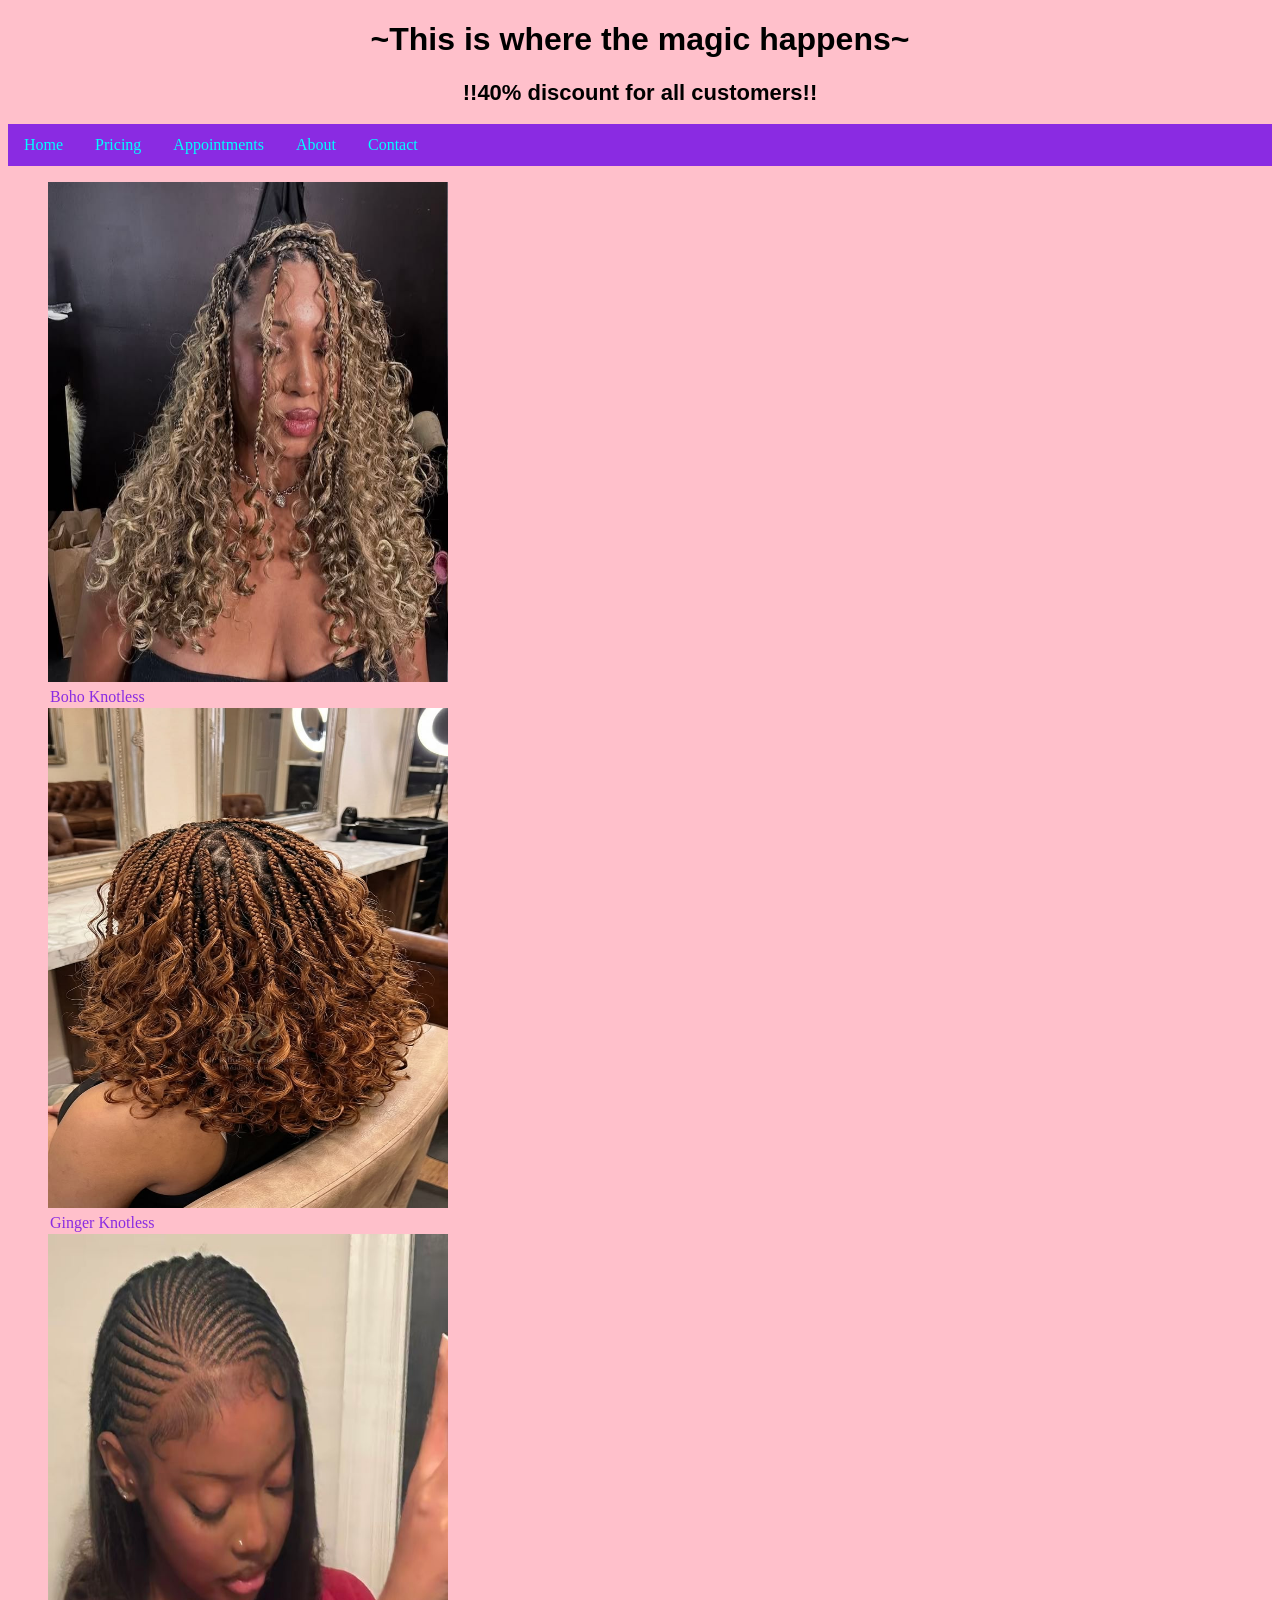
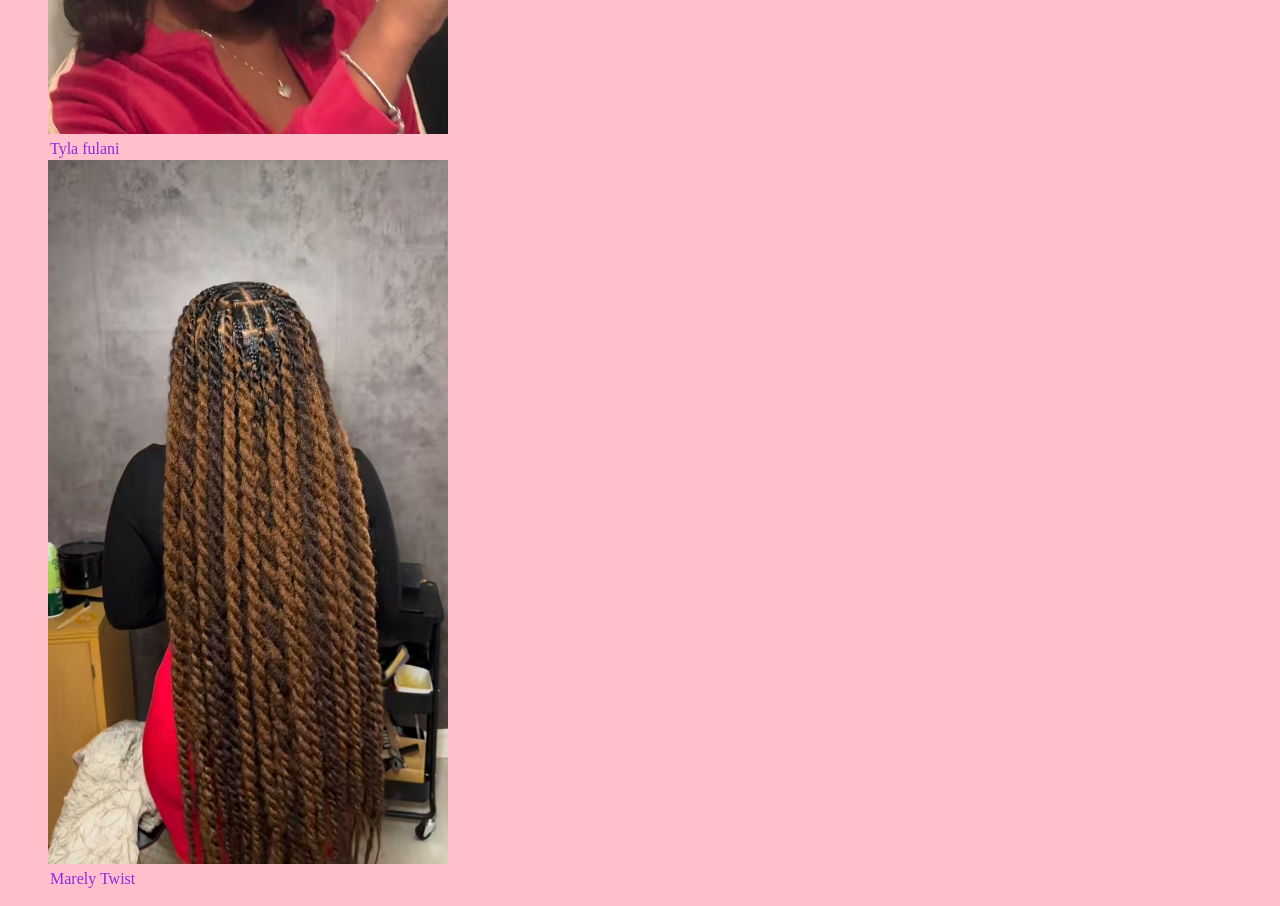
==== index.html @ 40dd2c47 "updated files" ====
<!DOCTYPE html>
<html>
    <head>
        <title>Enchanted Locks</title>
        <link rel="stylesheet" href="style.css">
    </head>
    <body>
        <h1>~This is where the magic happens~</h1>
    
        <h2>!!40% discount for all customers!!</h2>

        <nav>
            <ul>
                <nav><a href="#home">Home</a></nav>
                <nav><a href="#pricing">Pricing</a></nav>
                <nav><a href="#appointments">Appointments</a></nav>
                <nav><a href="#about">About</a></nav>
                <nav><a href="#contact">Contact</a></nav>
            </ul>
        </nav>
        <figure>
          <picture>
            <img src="img1.jpg" alt="Boho Knotless" width="400" height="500">
            <figcaption> Boho Knotless</figcaption>
            <img src="img2.jpg" alt="Ginger Knotless" width="400" height="500">
            <figcaption> Ginger Knotless</figcaption>
            <img src="img3.jpg" alt="Tyla Fulani" width="400" height="500">
            <figcaption> Tyla fulani </figcaption>
            <img src="img4.jpg" alt="Marely Twists" width="400" height=""500>
            <figcaption> Marely Twist </figcaption>

         </picture>
        </figure>

    </body>
</html>
---- style.css ----
body {
    background-color: pink;

}

h1 {
    text-align: center;
    font-family:Arial, Helvetica, sans-serif;
}

h2 {
    text-align: center;
    font-size: 22px;
    font-family:Arial, Helvetica, sans-serif;
}
ul {
    list-style-type: none;
    margin: 0;
    padding: 0;
    overflow: hidden;
    background-color: blueviolet;
}

ul nav{
    float: left;
}

ul nav a {
    display: block;
    color:aqua;
    padding: 12px 16px;
    text-align:center;
    text-decoration: none;
}

ul nav a:hover{
    background-color:pink;
}

figcaption {
    background-color:pink;
    color:blueviolet;
    font-family:Georgia, 'Times New Roman', Times, serif;
    padding: 2px;

}
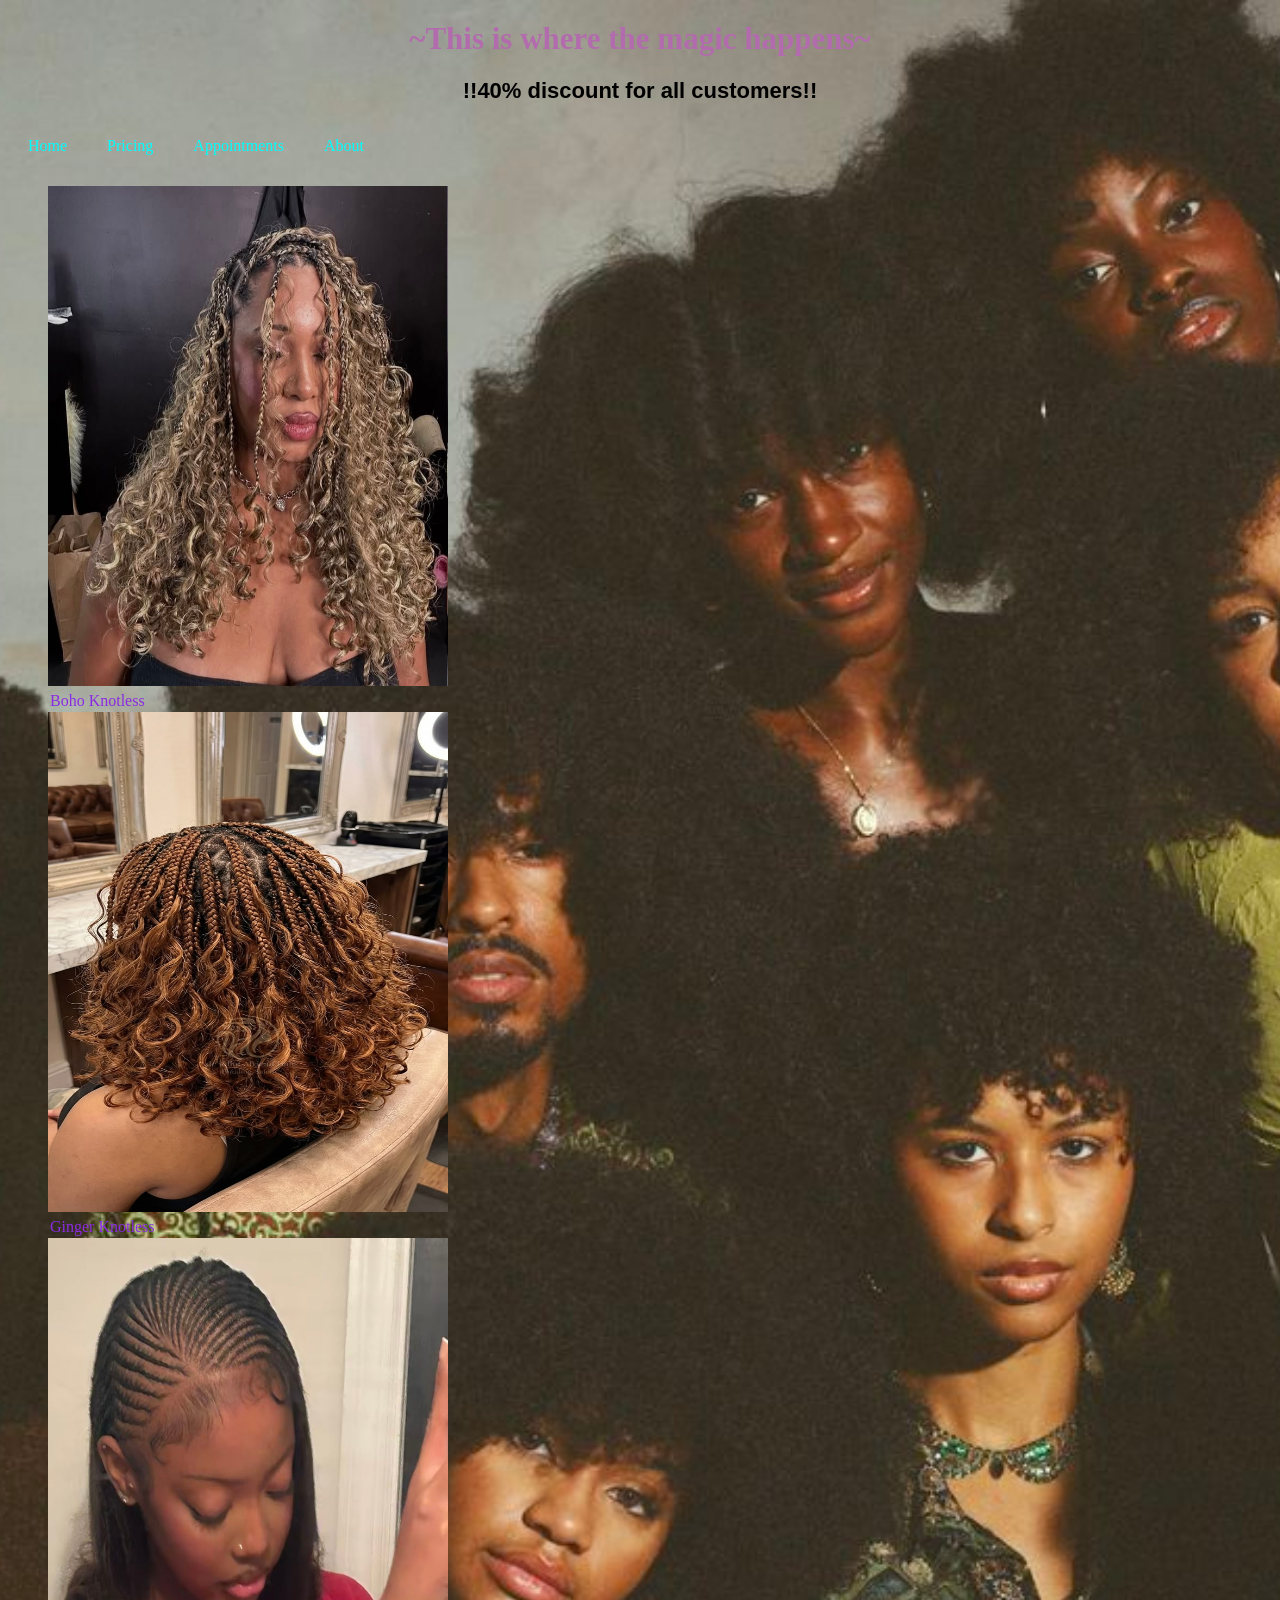
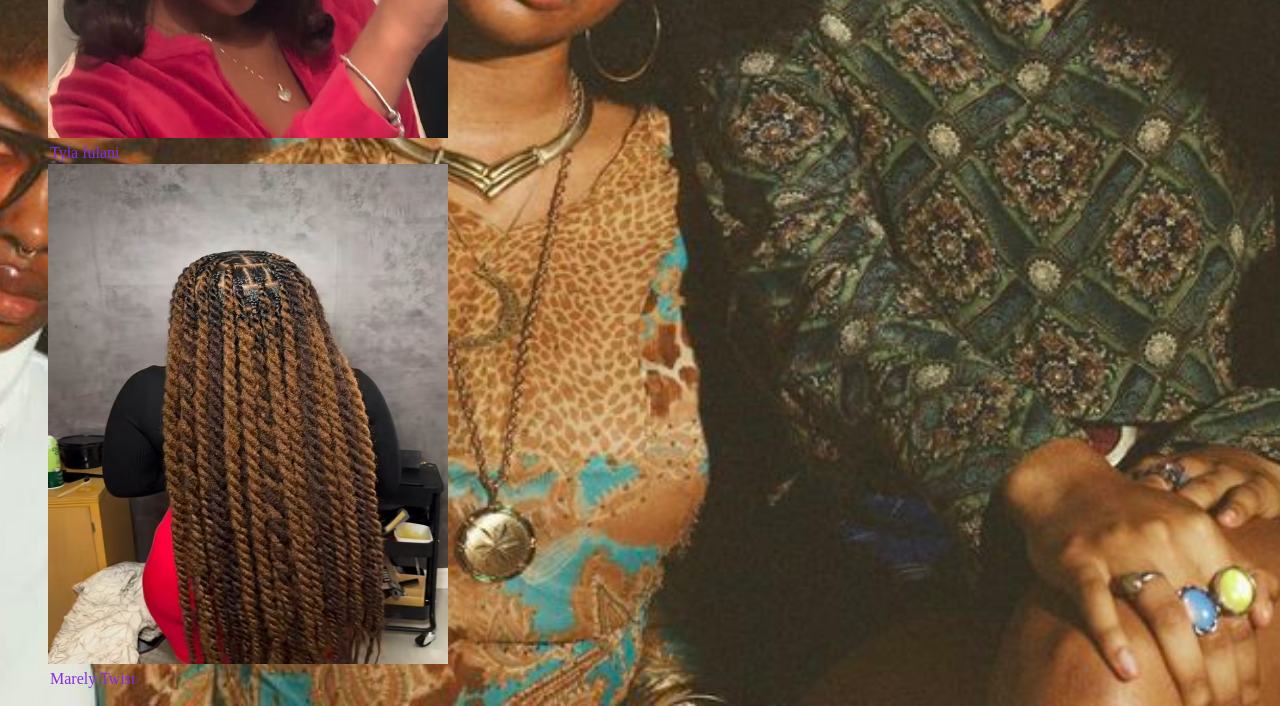
==== commit e0ab9a1b: "Updated styling on nav bar, background image and h1" ====
--- a/index.html
+++ b/index.html
@@ -5,17 +5,16 @@
         <link rel="stylesheet" href="style.css">
     </head>
     <body>
-        <h1>~This is where the magic happens~</h1>
-    
+        <h1 class="animated-text">~This is where the magic happens~</h1>
+       
         <h2>!!40% discount for all customers!!</h2>
 
         <nav>
             <ul>
-                <nav><a href="#home">Home</a></nav>
-                <nav><a href="#pricing">Pricing</a></nav>
-                <nav><a href="#appointments">Appointments</a></nav>
-                <nav><a href="#about">About</a></nav>
-                <nav><a href="#contact">Contact</a></nav>
+                <li><a href="index.html">Home</a></li>
+                <li><a href="#pricing">Pricing</a></li>
+                <li><a href="#appointments">Appointments</a></li>
+                <li><a href="aboutme.html">About</a></li>
             </ul>
         </nav>
         <figure>
@@ -26,11 +25,11 @@
             <figcaption> Ginger Knotless</figcaption>
             <img src="img3.jpg" alt="Tyla Fulani" width="400" height="500">
             <figcaption> Tyla fulani </figcaption>
-            <img src="img4.jpg" alt="Marely Twists" width="400" height=""500>
+            <img src="img4.jpg" alt="Marely Twists" width="400" height="500">
             <figcaption> Marely Twist </figcaption>
 
          </picture>
         </figure>
 
     </body>
-</html>+</html>
--- a/style.css
+++ b/style.css
@@ -1,11 +1,35 @@
 body {
     background-color: pink;
+     background-image: url(img7.jpg);
+     background-position: center;
+     background-repeat: no-repeat;
+     background-size: cover;
 
 }
 
 h1 {
     text-align: center;
     font-family:Arial, Helvetica, sans-serif;
+}
+.animated-text {
+    font-size: 31px;
+    font-family:  fantasy, 'copperplate';
+    animation: textAnimation 3s infinite;
+    font-weight: bold;
+    color:#b26cad;
+}
+.animated-text:hover { 
+    animation-play-state: paused;
+}
+@keyframes textAnimation {
+    0%, 100% {
+        color: #e33b97;
+        transform: scale(1);
+    }
+    50% {
+        color:  #eeab2f;
+        transform: scale(1.1);
+    }
 }
 
 h2 {
@@ -18,29 +42,30 @@
     margin: 0;
     padding: 0;
     overflow: hidden;
-    background-color: blueviolet;
+    background-color: transparent;
 }
 
-ul nav{
+nav ul li{
     float: left;
 }
 
-ul nav a {
-    display: block;
+nav ul li a {
+    display: inline-block;
+    padding: 10px 18px;
     color:aqua;
-    padding: 12px 16px;
+    padding: 15px 20px;
     text-align:center;
     text-decoration: none;
 }
 
-ul nav a:hover{
+nav ul li a:hover{
     background-color:pink;
 }
 
 figcaption {
-    background-color:pink;
+    background-color:transparent;
     color:blueviolet;
     font-family:Georgia, 'Times New Roman', Times, serif;
     padding: 2px;
 
-}+}
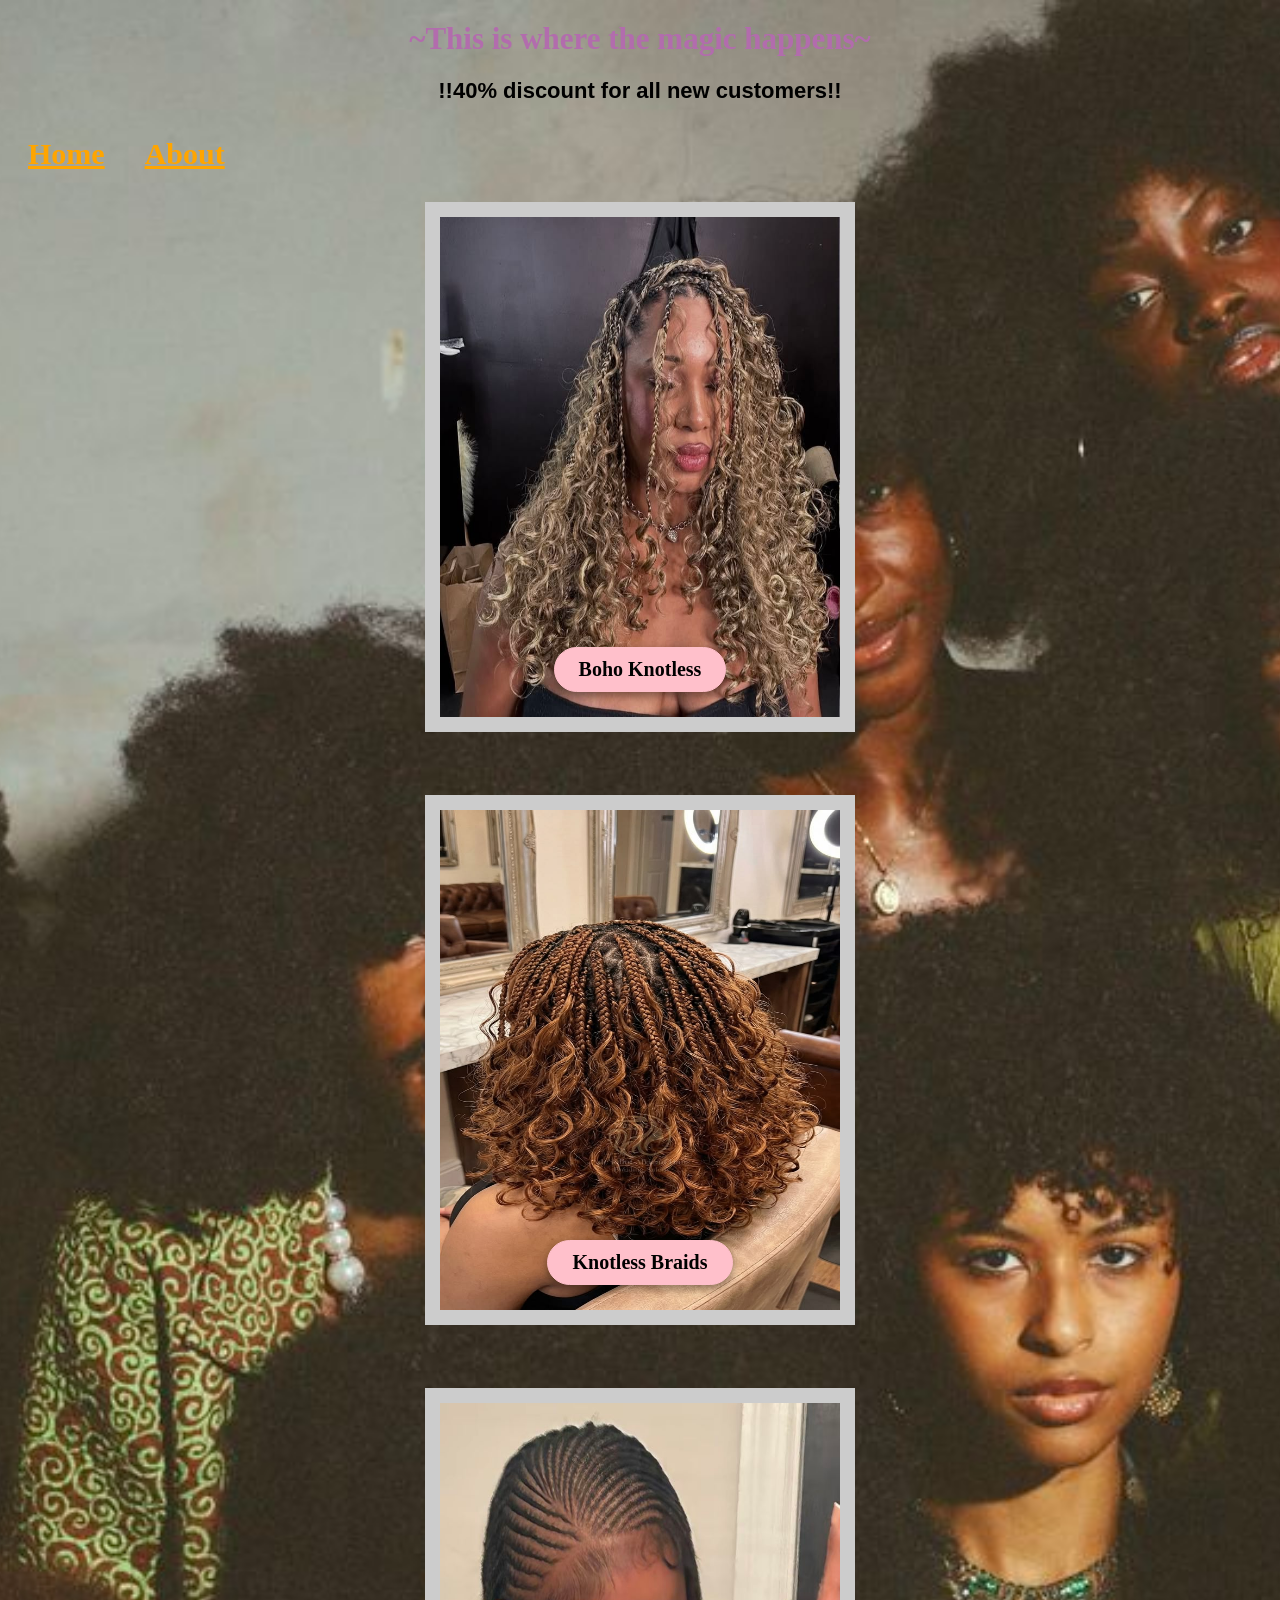
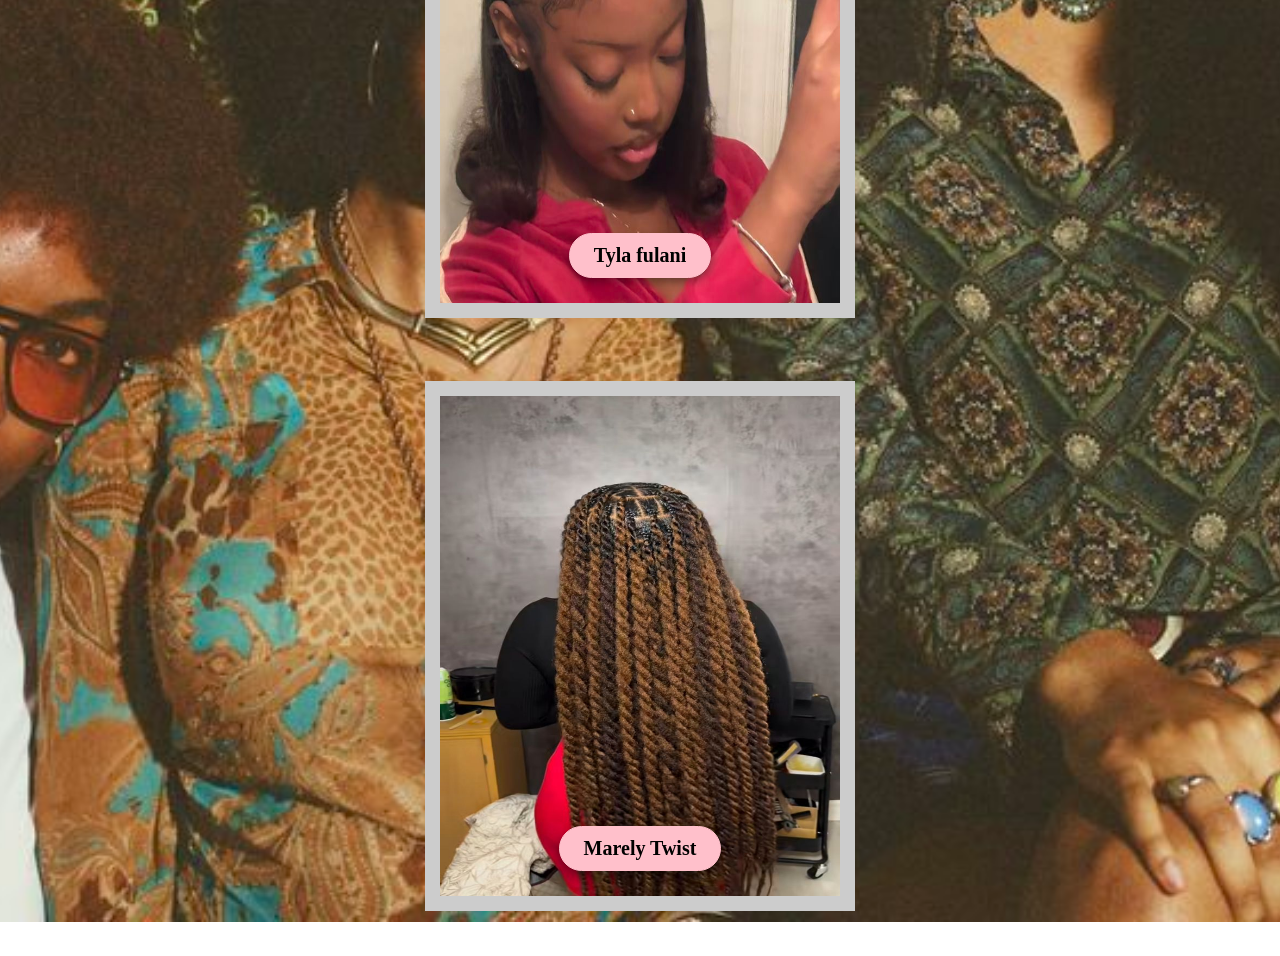
==== commit fc068978: "Add all changes made to the project files, including modifications to about.css, aboutme.html, index" ====
--- a/index.html
+++ b/index.html
@@ -7,13 +7,11 @@
     <body>
         <h1 class="animated-text">~This is where the magic happens~</h1>
        
-        <h2>!!40% discount for all customers!!</h2>
+        <h2>!!40% discount for all new customers!!</h2>
 
         <nav>
             <ul>
                 <li><a href="index.html">Home</a></li>
-                <li><a href="#pricing">Pricing</a></li>
-                <li><a href="#appointments">Appointments</a></li>
                 <li><a href="aboutme.html">About</a></li>
             </ul>
         </nav>
@@ -21,15 +19,36 @@
           <picture>
             <img src="img1.jpg" alt="Boho Knotless" width="400" height="500">
             <figcaption> Boho Knotless</figcaption>
-            <img src="img2.jpg" alt="Ginger Knotless" width="400" height="500">
-            <figcaption> Ginger Knotless</figcaption>
+          </picture>
+        </figure>
+
+        <br><br>
+
+        <figure>
+            <picture>
+            <img src="img2.jpg" alt="Knotless Braids" width="400" height="500">
+            <figcaption> Knotless Braids</figcaption>
+            </picture>
+        </figure>
+
+        <br><br>
+
+        <figure>
+            <picture>
             <img src="img3.jpg" alt="Tyla Fulani" width="400" height="500">
             <figcaption> Tyla fulani </figcaption>
+            </picture>
+        </figure>
+
+        <br><br>
+        
+        <figure>
+            <picture>
             <img src="img4.jpg" alt="Marely Twists" width="400" height="500">
             <figcaption> Marely Twist </figcaption>
-
-         </picture>
+            </picture>
         </figure>
+        
 
     </body>
 </html>
--- a/style.css
+++ b/style.css
@@ -1,6 +1,5 @@
 body {
-    background-color: pink;
-     background-image: url(img7.jpg);
+     background-image: url(img5.jpg);
      background-position: center;
      background-repeat: no-repeat;
      background-size: cover;
@@ -11,7 +10,7 @@
     text-align: center;
     font-family:Arial, Helvetica, sans-serif;
 }
-.animated-text {
+.animated-text { 
     font-size: 31px;
     font-family:  fantasy, 'copperplate';
     animation: textAnimation 3s infinite;
@@ -21,7 +20,7 @@
 .animated-text:hover { 
     animation-play-state: paused;
 }
-@keyframes textAnimation {
+@keyframes textAnimation { /*the pulsing effect of the text*/
     0%, 100% {
         color: #e33b97;
         transform: scale(1);
@@ -30,7 +29,7 @@
         color:  #eeab2f;
         transform: scale(1.1);
     }
-}
+}  
 
 h2 {
     text-align: center;
@@ -51,11 +50,13 @@
 
 nav ul li a {
     display: inline-block;
-    padding: 10px 18px;
-    color:aqua;
+    color:orange;
     padding: 15px 20px;
     text-align:center;
     text-decoration: none;
+    font-size: 30px;
+    font-weight: bold;
+    text-decoration: underline;
 }
 
 nav ul li a:hover{
@@ -69,3 +70,46 @@
     padding: 2px;
 
 }
+
+figure, picture {
+  position: static; 
+  display: block;
+}
+
+figure img {
+  display: block;
+  width: 400px; 
+  height: 500px; 
+  margin: 0 auto;
+  border: 15px solid #ccc;
+ 
+}
+
+figcaption {
+  position: relative;
+  display: block;
+  /* Pulls the button up so it climbs on top of the image above it */
+  top: -85px; 
+  margin-bottom: -50px; /* Prevents an empty white gap under the text */
+  /* Centers the button */
+  width: max-content;
+  margin-left: auto;
+  margin-right: auto;
+  z-index: 10;
+  /*Button Styling */
+  background-color: pink;
+  color: black;                       
+  padding: 10px 24px;
+  border-radius: 25px;                 
+  border: 1px solid pink;
+  /* Text adjustments */
+  font-family: fantasy, 'copperplate';
+  font-weight: bold;
+  font-size: 20px;
+  white-space: nowrap;                   
+  box-shadow: 0 4px 10px rgba(0, 0, 0, 0.4);
+}
+
+
+
+
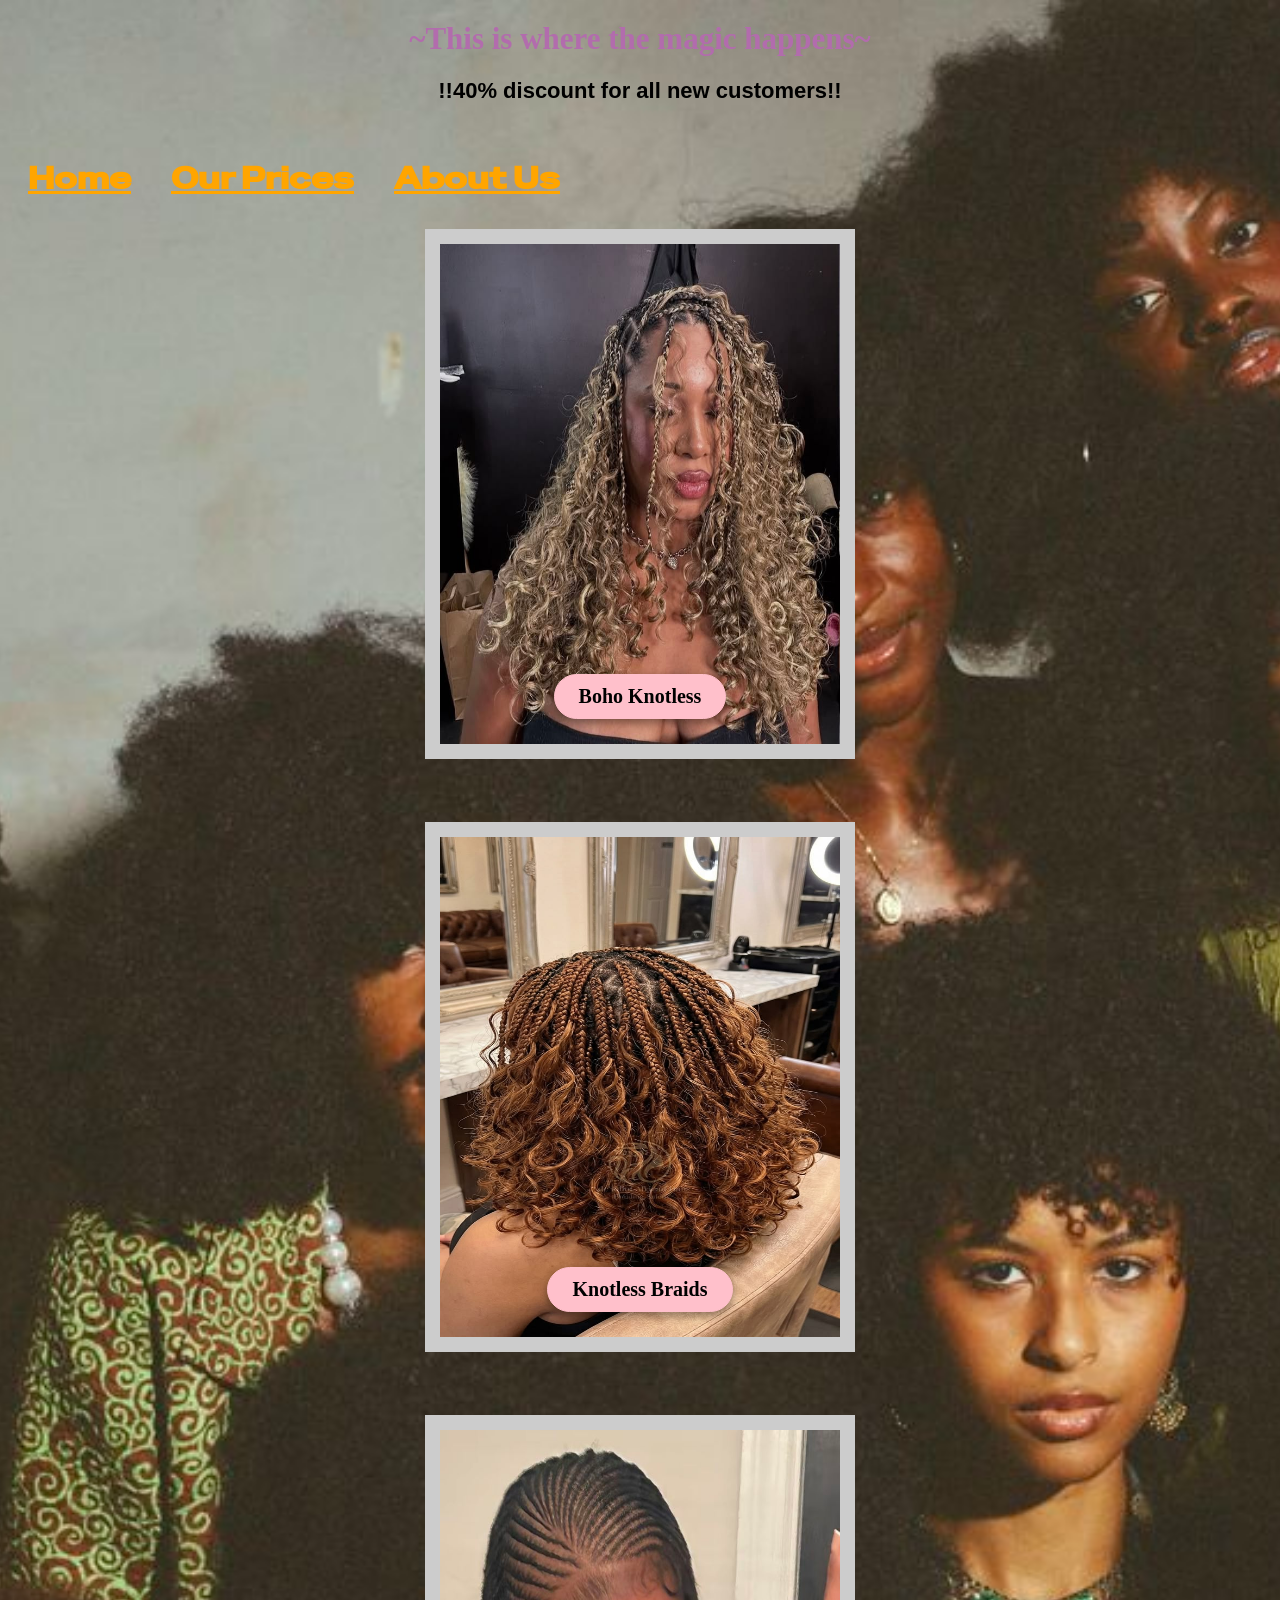
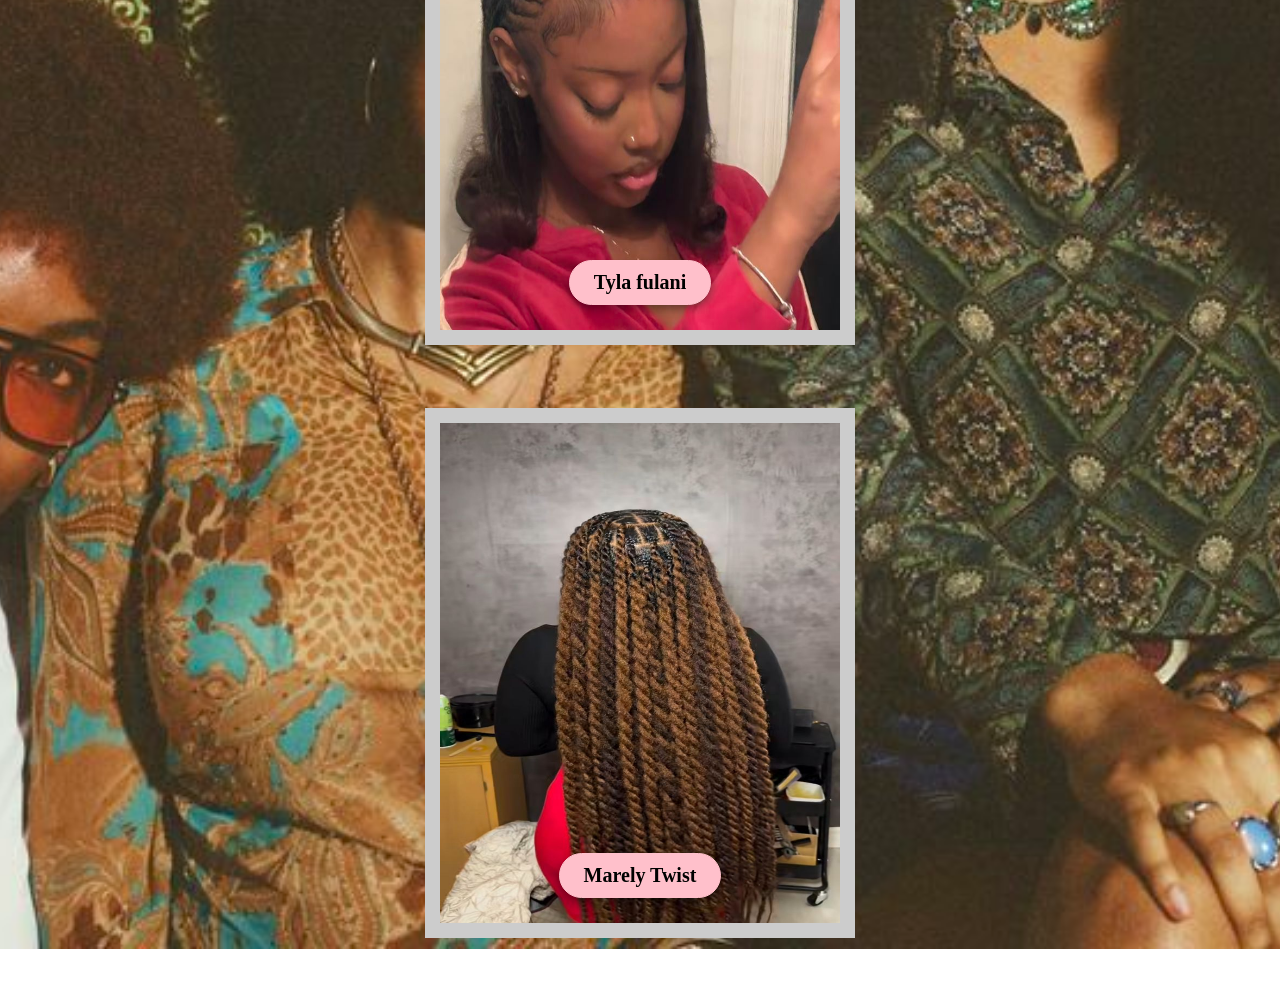
==== commit 528cb590: "Commit changes made by user on the style.css, haedshot.jpg and the remov al of about.css, appointmen" ====
--- a/index.html
+++ b/index.html
@@ -1,8 +1,11 @@
 <!DOCTYPE html>
-<html>
+<html lang="en">
     <head>
         <title>Enchanted Locks</title>
         <link rel="stylesheet" href="style.css">
+        <link rel="preconnect" href="https://fonts.googleapis.com">
+        <link rel="preconnect" href="https://fonts.gstatic.com" crossorigin>
+        <link href="https://fonts.googleapis.com/css2?family=Special+Gothic+Expanded+One&display=swap" rel="stylesheet">
     </head>
     <body>
         <h1 class="animated-text">~This is where the magic happens~</h1>
@@ -12,7 +15,8 @@
         <nav>
             <ul>
                 <li><a href="index.html">Home</a></li>
-                <li><a href="aboutme.html">About</a></li>
+                <li><a href="pricing.html">Our Prices</a></li>
+                <li><a href="aboutme.html">About Us</a></li>
             </ul>
         </nav>
         <figure>
--- a/style.css
+++ b/style.css
@@ -43,12 +43,17 @@
     overflow: hidden;
     background-color: transparent;
 }
-
-nav ul li{
+nav{
+    margin-top: 40px;
+    position: relative;
+    z-index: 10;
+}
+
+nav ul li{ /*The nav bars location and its display on the page*/
     float: left;
 }
 
-nav ul li a {
+nav ul li a { /*Styling for the nav bar*/
     display: inline-block;
     color:orange;
     padding: 15px 20px;
@@ -57,26 +62,28 @@
     font-size: 30px;
     font-weight: bold;
     text-decoration: underline;
-}
-
-nav ul li a:hover{
+    font-family: Special Gothic Expanded One, sans-serif;
+}
+    
+
+nav ul li a:hover{ /*The hover effect over the nav bar; what happens when the mouse hovers over it*/
     background-color:pink;
 }
 
-figcaption {
-    background-color:transparent;
+figcaption { /*Styling for the text in the text boxes*/
+    background-color: transparent;
     color:blueviolet;
     font-family:Georgia, 'Times New Roman', Times, serif;
     padding: 2px;
 
 }
 
-figure, picture {
+figure, picture { /*Styling for the box that holds the images and texts*/
   position: static; 
   display: block;
 }
 
-figure img {
+figure img { /*Styling for the images; the box and its edits*/
   display: block;
   width: 400px; 
   height: 500px; 
@@ -85,7 +92,7 @@
  
 }
 
-figcaption {
+figcaption { /*Styling for the text on the images*/
   position: relative;
   display: block;
   /* Pulls the button up so it climbs on top of the image above it */
@@ -111,5 +118,85 @@
 }
 
 
-
-
+.pricing.body { /*Removes default white borders around the edges of your webpage */
+  margin: 0;
+  padding: 0;
+  width: 100%;
+  overflow-x:hideen;
+  padding-top: 45px;/*Adds space for the announcement bar*/
+}
+
+.announcement-bar { /*Creates the solid dark top banner */
+  background-color: #B2AC88;
+  color: #e0c2e2;
+  width: 100%;
+  padding: 12px 0;
+  overflow: hidden;
+  white-space: nowrap;
+  box-sizing: border-box;
+  position: fixed;
+  top: 0;
+  z-index: 9999;
+  box-sizing: border-box;
+  top: 0;
+  left:0;
+  right:0;
+  font-family: Special Gothic Expanded One, sans-serif;
+}
+
+
+.gliding-text { /*Styles the text and starts the gliding movement */
+  display: inline-block;
+  padding-left: 100%;
+  font-family: Special Gothic Expanded One, sans-serif;
+  font-weight: bold;
+  font-size: 15px;
+  animation: slideLeft 15s linear infinite;
+}
+
+
+.announcement-bar:hover .gliding-text { /*Pauses the text when someone hovers their mouse over it */
+  animation-play-state: paused;
+}
+
+
+@keyframes slideLeft { /*Moves the text from right to left */
+  0% {
+    transform: translateX(0);
+  }
+  100% {
+    transform: translateX(-100%);
+  }
+}
+
+.special-gothic-expanded-one-regular {
+  font-family: "Special Gothic Expanded One", sans-serif;
+  font-weight: 400;
+  font-style: normal;
+}
+p {
+    font-size: 20px;
+    font-family:'Gill Sans', 'Gill Sans MT', Calibri, 'Trebuchet MS', sans-serif;
+    background-color: white;
+    color: #333333;             
+    max-width: 600px; /* Prevents the textbox from stretching too wide */
+    margin: 20px auto; /* Centers the textbox on your page and adds vertical breathing room */
+    padding: 20px 25px;           
+    border: 1px solid black;   
+    border-radius: 16px;         
+    box-shadow: 0 4px 12px black; 
+}
+img{
+    border: 10px solid black;
+    display: block;
+    margin-left: auto;
+    margin-right: auto;
+}
+.aboutme-text{
+    font-size: 40px;
+    font-family: Special Gothic Expanded One, sans-serifn;
+    text-shadow: 2px 2px 4px grey;
+}
+
+
+
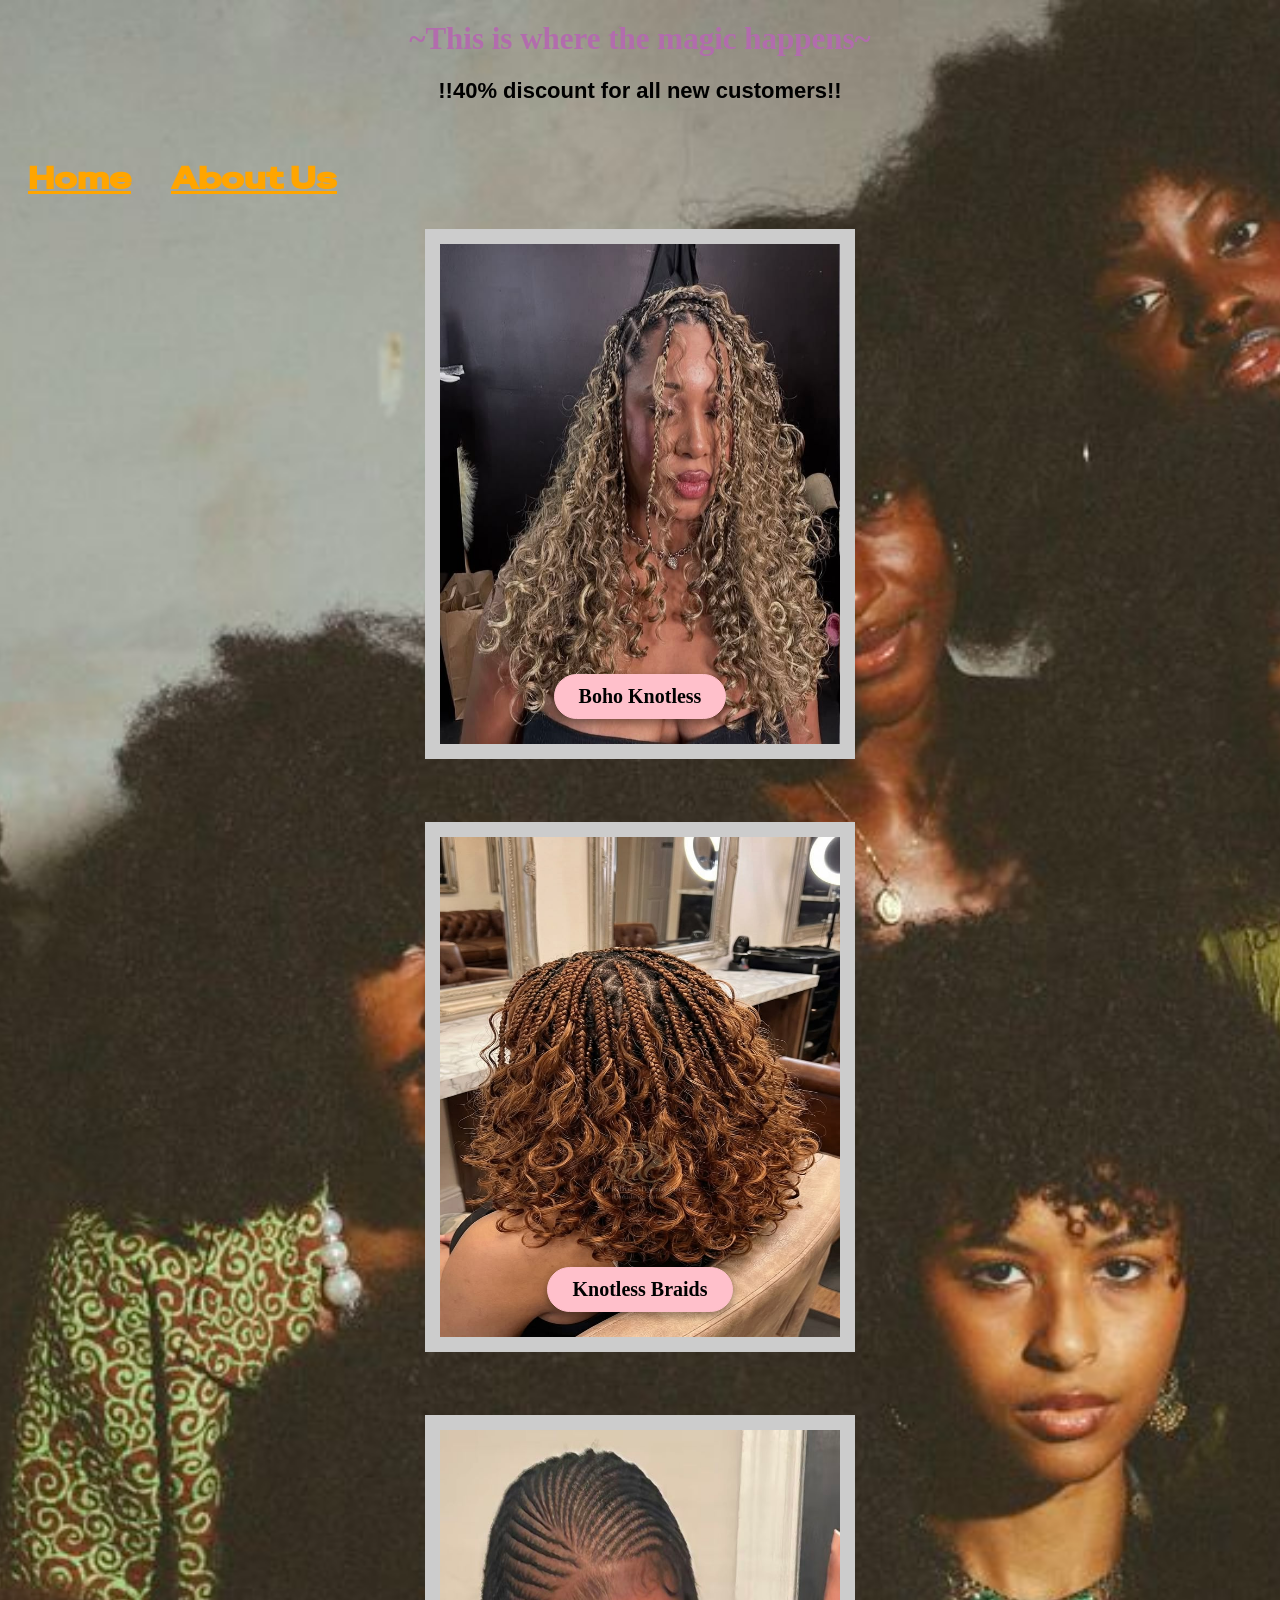
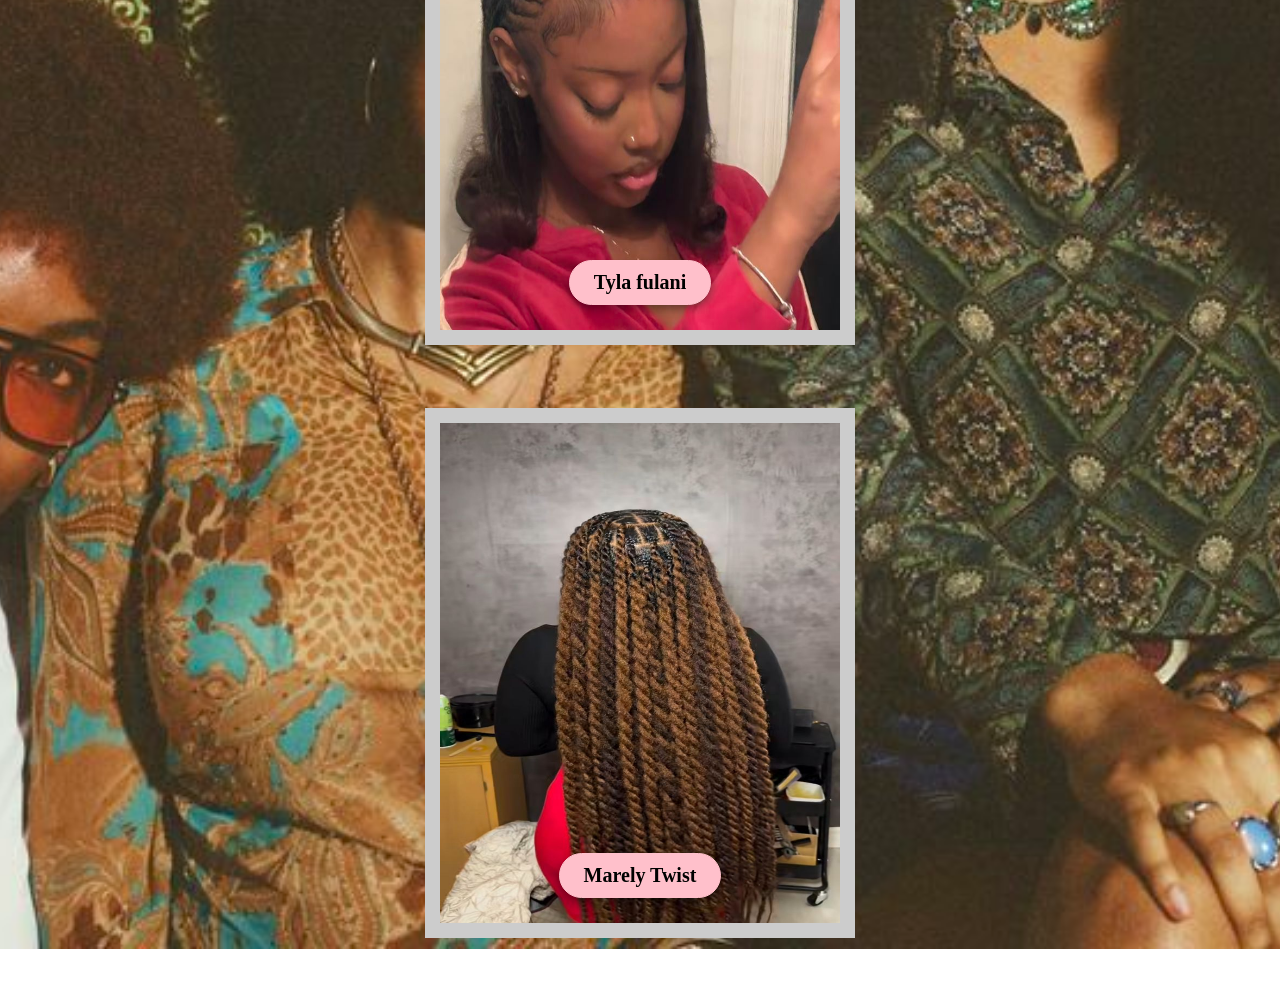
==== commit 9fdcf511: "Commit changes made in the style.css, index.html and aboutme.html" ====
--- a/index.html
+++ b/index.html
@@ -15,7 +15,6 @@
         <nav>
             <ul>
                 <li><a href="index.html">Home</a></li>
-                <li><a href="pricing.html">Our Prices</a></li>
                 <li><a href="aboutme.html">About Us</a></li>
             </ul>
         </nav>
--- a/style.css
+++ b/style.css
@@ -197,6 +197,22 @@
     font-family: Special Gothic Expanded One, sans-serifn;
     text-shadow: 2px 2px 4px grey;
 }
-
-
-
+@media (min-width: 600px) {
+  .header {grid-area: 1 / span 6;}
+  .menu {grid-area: 2 / span 1;}
+  .content {grid-area: 2 / span 4;}
+  .facts {grid-area: 3 / span 6;}
+  .footer {grid-area: 4 / span 6;}
+}
+
+@media (min-width:1024px) {
+  .header {grid-area: 1 / span 6;}
+  .menu {grid-area: 2 / span 1;}
+  .content {grid-area: 2 / span 4;}
+  .facts {grid-area: 2 / span 1;}
+  .footer {grid-area: 3 / span 6;}
+}
+
+
+
+
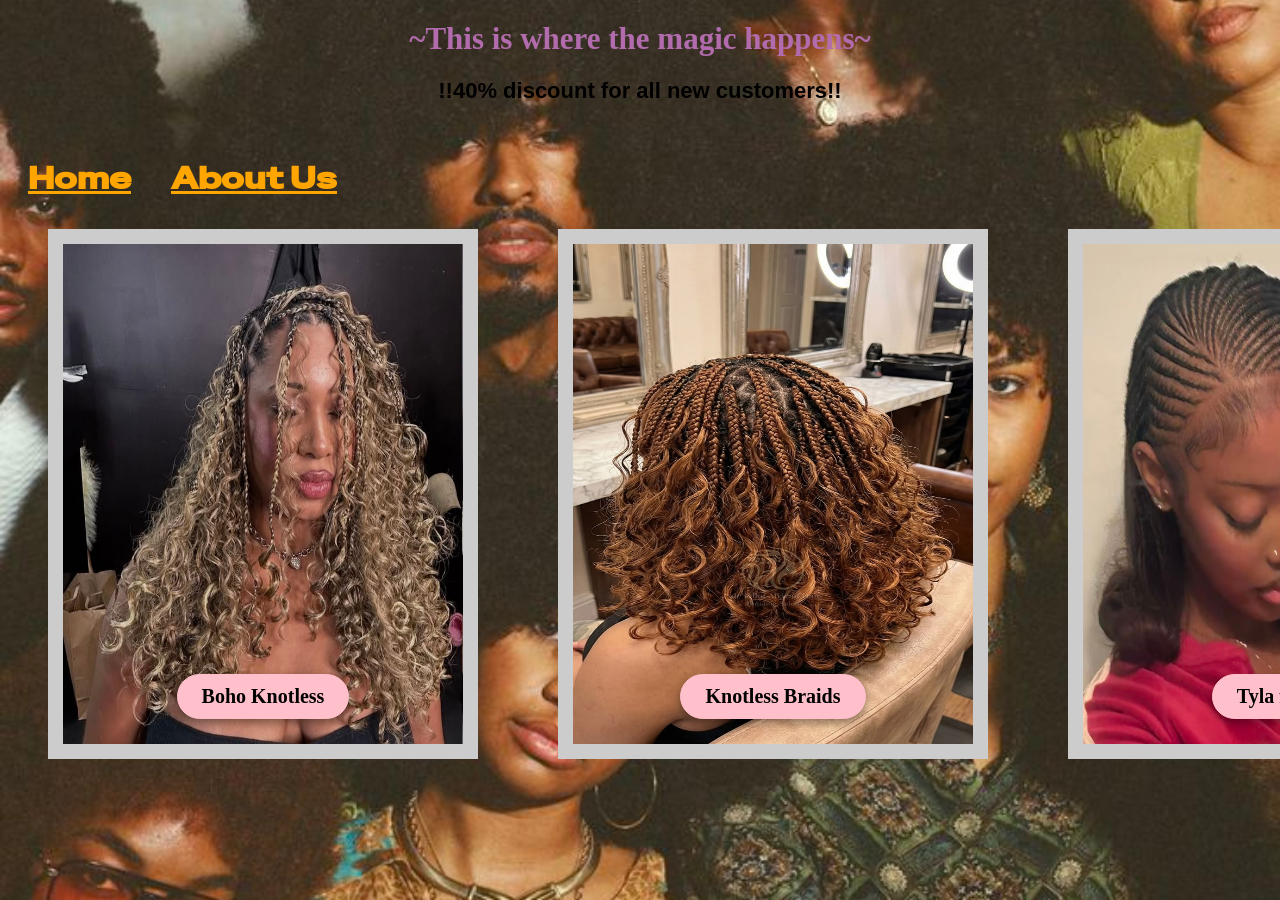
==== commit d26b1a18: "Commit changes made to index.html and style.css" ====
--- a/index.html
+++ b/index.html
@@ -18,39 +18,41 @@
                 <li><a href="aboutme.html">About Us</a></li>
             </ul>
         </nav>
-        <figure>
-          <picture>
-            <img src="img1.jpg" alt="Boho Knotless" width="400" height="500">
-            <figcaption> Boho Knotless</figcaption>
-          </picture>
-        </figure>
+        <div class="hairlist">
+            <figure>
+            <picture>
+                <img src="img1.jpg" alt="Boho Knotless" width="400" height="500">
+                <figcaption> Boho Knotless</figcaption>
+            </picture>
+            </figure>
 
-        <br><br>
+            <br><br>
 
-        <figure>
-            <picture>
-            <img src="img2.jpg" alt="Knotless Braids" width="400" height="500">
-            <figcaption> Knotless Braids</figcaption>
-            </picture>
-        </figure>
+            <figure>
+                <picture>
+                <img src="img2.jpg" alt="Knotless Braids" width="400" height="500">
+                <figcaption> Knotless Braids</figcaption>
+                </picture>
+            </figure>
 
-        <br><br>
+            <br><br>
 
-        <figure>
-            <picture>
-            <img src="img3.jpg" alt="Tyla Fulani" width="400" height="500">
-            <figcaption> Tyla fulani </figcaption>
-            </picture>
-        </figure>
+            <figure>
+                <picture>
+                <img src="img3.jpg" alt="Tyla Fulani" width="400" height="500">
+                <figcaption> Tyla fulani </figcaption>
+                </picture>
+            </figure>
 
-        <br><br>
-        
-        <figure>
-            <picture>
-            <img src="img4.jpg" alt="Marely Twists" width="400" height="500">
-            <figcaption> Marely Twist </figcaption>
-            </picture>
-        </figure>
+            <br><br>
+            
+            <figure>
+                <picture>
+                <img src="img4.jpg" alt="Marely Twists" width="400" height="500">
+                <figcaption> Marely Twist </figcaption>
+                </picture>
+            </figure>
+        </div>
         
 
     </body>
--- a/style.css
+++ b/style.css
@@ -197,22 +197,63 @@
     font-family: Special Gothic Expanded One, sans-serifn;
     text-shadow: 2px 2px 4px grey;
 }
-@media (min-width: 600px) {
-  .header {grid-area: 1 / span 6;}
-  .menu {grid-area: 2 / span 1;}
-  .content {grid-area: 2 / span 4;}
-  .facts {grid-area: 3 / span 6;}
-  .footer {grid-area: 4 / span 6;}
-}
-
-@media (min-width:1024px) {
-  .header {grid-area: 1 / span 6;}
-  .menu {grid-area: 2 / span 1;}
-  .content {grid-area: 2 / span 4;}
-  .facts {grid-area: 2 / span 1;}
-  .footer {grid-area: 3 / span 6;}
-}
-
-
-
-
+@media screen and (max-width: 599px) {
+  body {
+    padding: 12px;
+  }
+
+  h1.animated-text {
+    font-size: 1.3rem;
+    word-wrap: break-word;
+  }
+
+  h2 {
+    font-size: 1rem;
+  }
+
+  /* Stack navigation links vertically for easier thumb tapping */
+  nav ul {
+    flex-direction: column;
+    gap: 10px;
+  }
+  figure {
+    width: 100%;
+  }
+
+  figcaption {
+    font-size: 0.95rem;
+  }
+}
+@media screen and (min-width: 600px) and (max-width: 1023px) {
+  body {
+    padding: 24px;
+  }
+
+  h1.animated-text {
+    font-size: 2rem;
+  }
+
+  h2 {
+    font-size: 1.3rem;
+  }
+
+  /* Display 2 images side-by-side on tablets */
+  figure {
+    display: inline-block;
+    width: 45%;
+    margin: 15px 2%;
+    vertical-align: top;
+  }
+  br {
+    display: none;
+  }
+}
+
+.hairlist{
+  display: flex;
+  
+}
+
+
+
+
